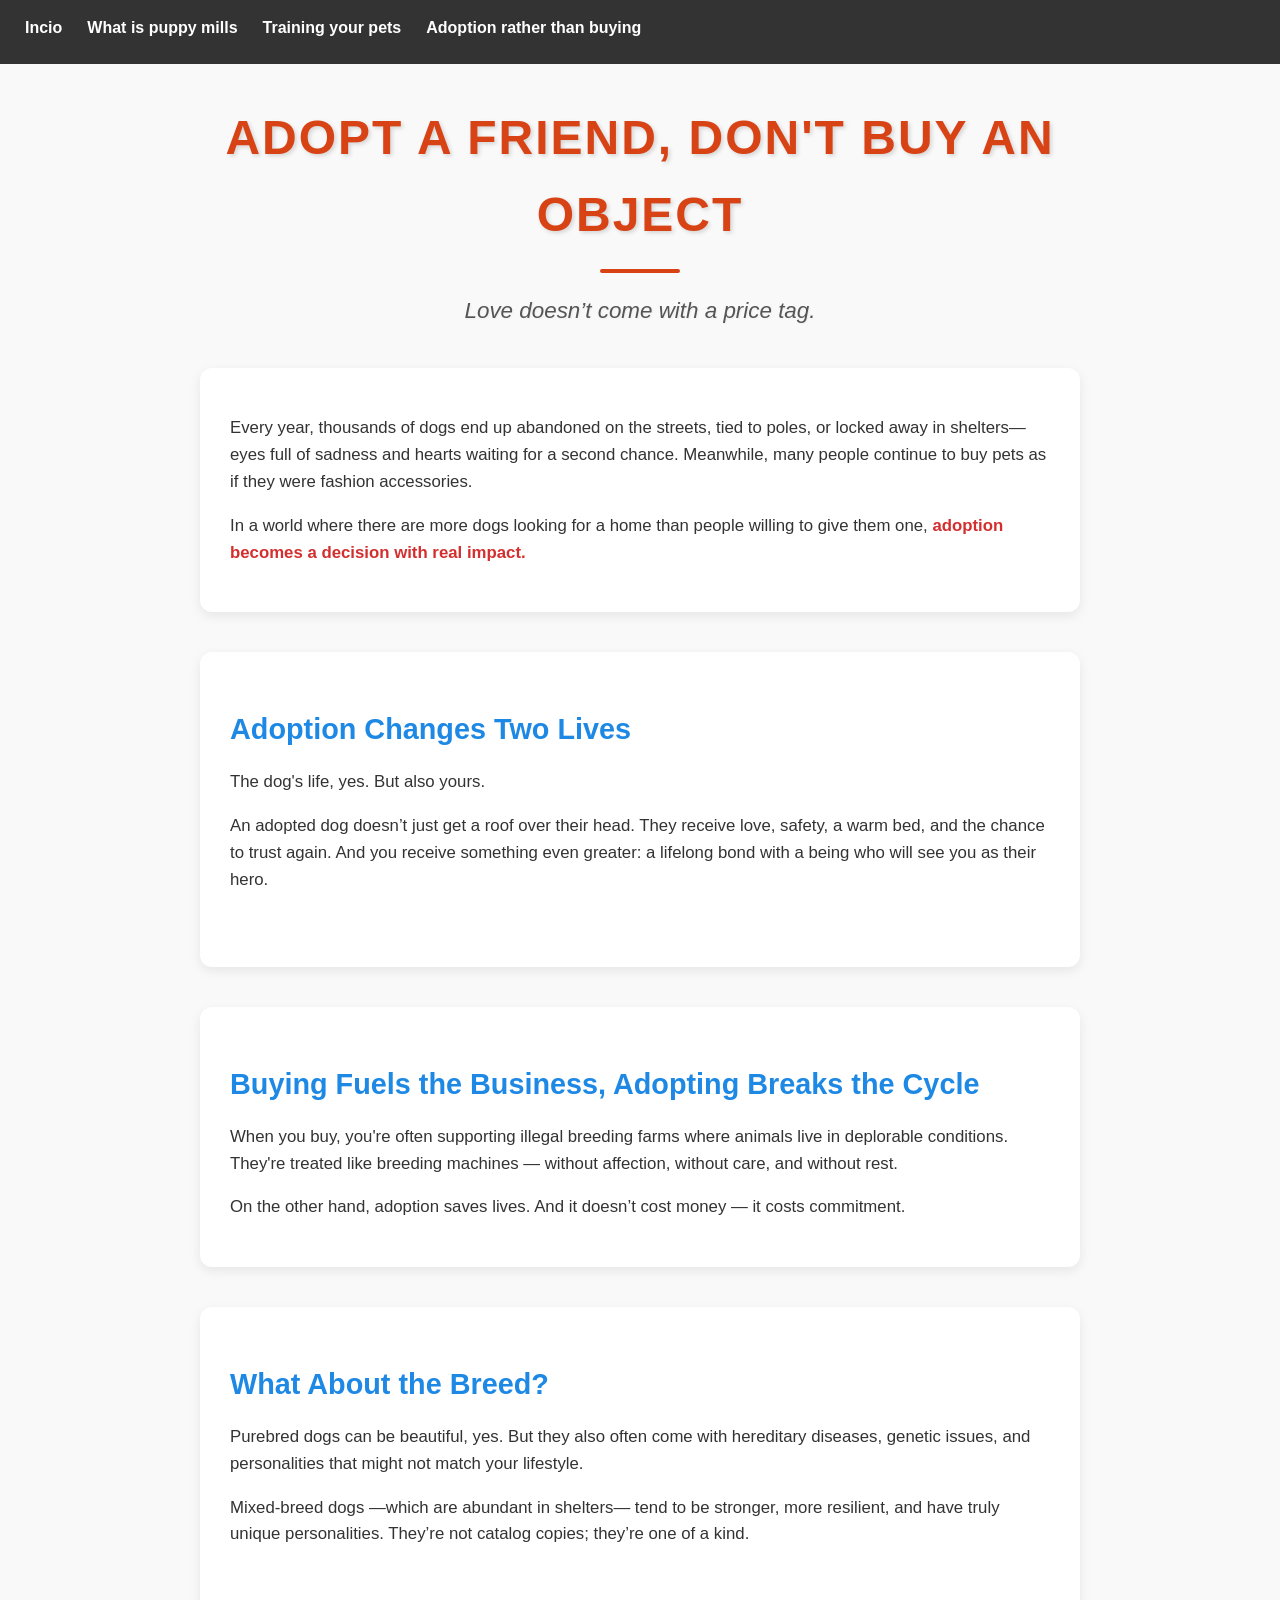
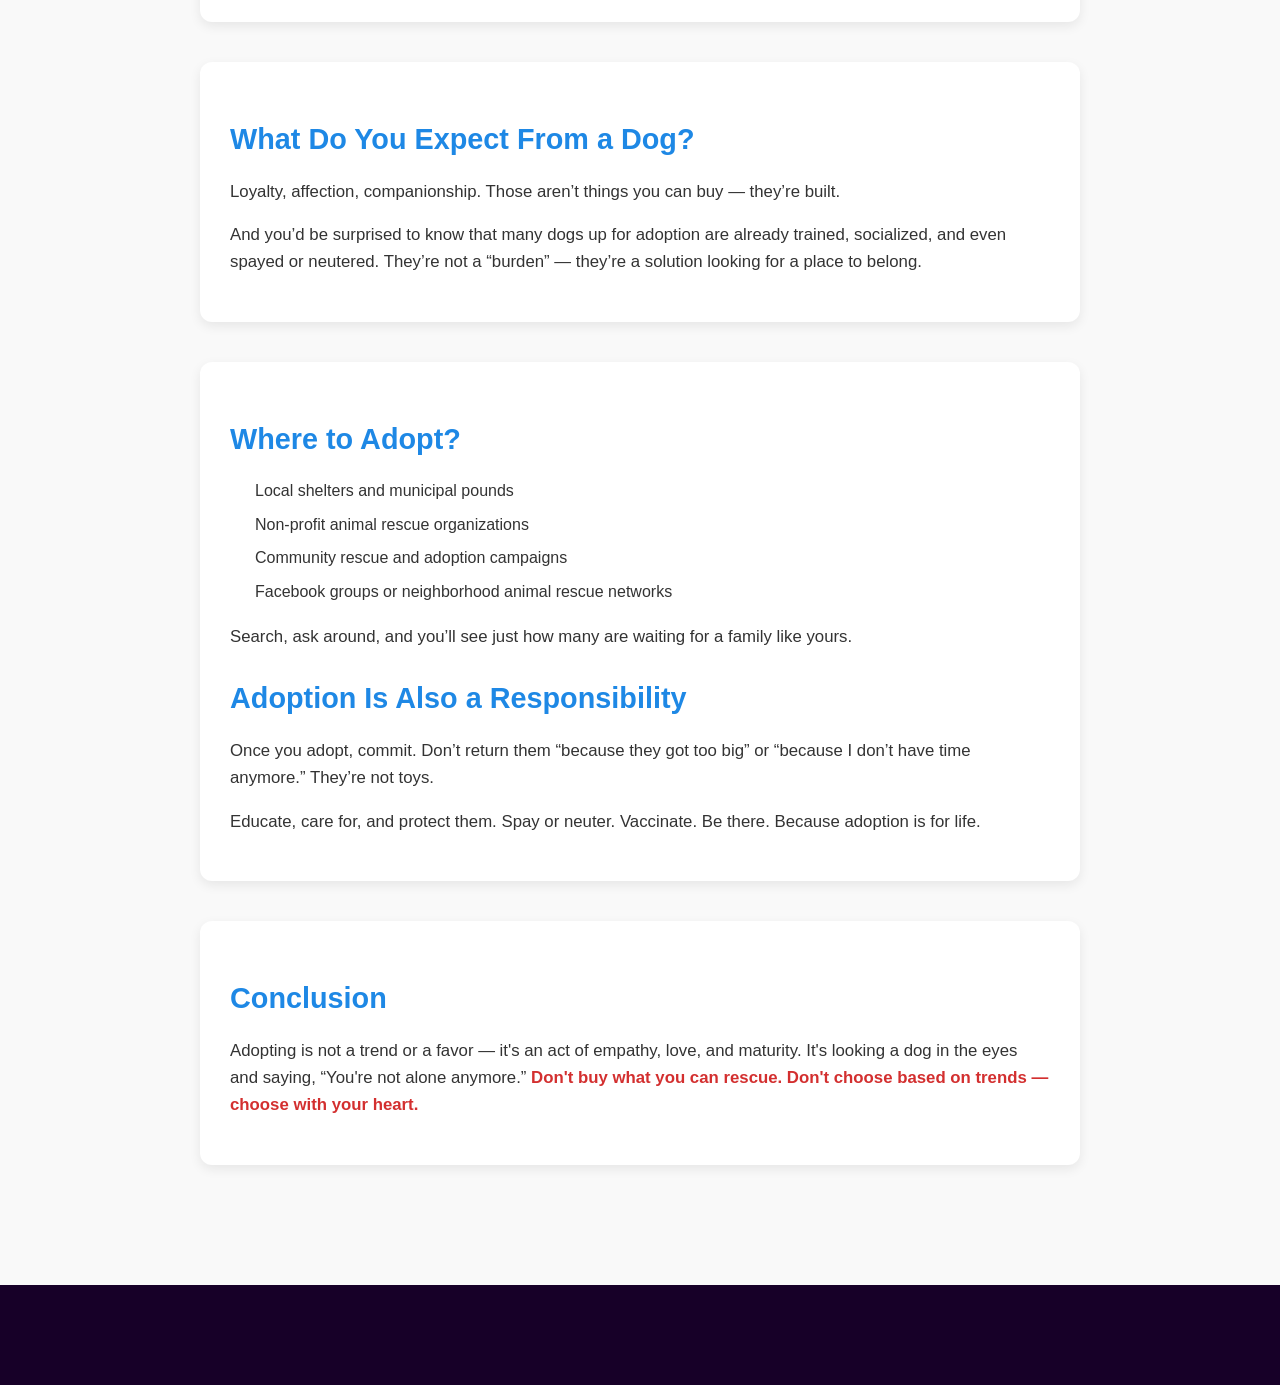
==== Paginas/Adoption.html @ 0aa81282 "Add files via upload Primer Comit" ====
<!DOCTYPE html>
<html lang="en">
<head>
    <meta charset="UTF-8">
    <meta name="viewport" content="width=device-width, initial-scale=1.0">
    <title>Puppy Mills/Adoption</title>
    <link rel="stylesheet" href="/style/Nav.css">
    <link rel="stylesheet" href="/style/Adoption.css">
</head>
<body>
    <nav>
        <ul>
            <li><a href="/index.html">Incio</a></li>
            <li><a href="/Paginas/IllegalBreeding.html">What is puppy mills</a></li>
            <li><a href="/Paginas/Training.html">Training your pets</a></li>
            <li><a href="#">Adoption rather than buying</a></li>
        </ul>
    </nav>
    <header>
        <h1>ADOPT A FRIEND, DON'T BUY AN OBJECT</h1>
        <P>Love doesn’t come with a price tag.</P>
    </header>
    <main>
        <article>
            <section>
                <P>Every year, thousands of dogs end up abandoned on the streets, tied to poles, or locked away in shelters—eyes full of sadness and hearts waiting for a second chance. Meanwhile, many people continue to buy pets as if they were fashion accessories.</P>
                <P>In a world where there are more dogs looking for a home than people willing to give them one, <B>adoption becomes a decision with real impact.</B></P>
            </section>
        </article>
        <article>
            <section>
                <h2>Adoption Changes Two Lives</h2>
                <p>The dog's life, yes. But also yours.</p>
                <p>An adopted dog doesn’t just get a roof over their head. They receive love, safety, a warm bed, and the chance to trust again. And you receive something even greater: a lifelong bond with a being who will see you as their hero.</p>
            </section>
            <section>
                <img src="https://purina.com.mx/sites/default/files/2022-10/mascotas-en-adopcion-beneficios-y-requisitos-para-adoptar-un-perro-o-gato.png" alt="">
            </section>
        </article>
        <article>
            <section>
                <h2>Buying Fuels the Business, Adopting Breaks the Cycle</h2>
                <p>When you buy, you're often supporting illegal breeding farms where animals live in deplorable conditions. They're treated like breeding machines — without affection, without care, and without rest.</p>
                <p>On the other hand, adoption saves lives. And it doesn’t cost money — it costs commitment.</p>
            </section>
        </article>
        <article>
            <section>
                <h2>What About the Breed?</h2>
                <p>Purebred dogs can be beautiful, yes. But they also often come with hereditary diseases, genetic issues, and personalities that might not match your lifestyle.</p>
                <p>Mixed-breed dogs —which are abundant in shelters— tend to be stronger, more resilient, and have truly unique personalities. They’re not catalog copies; they’re one of a kind.</p>
            </section>
            <section>
                <img src="https://patitaseducadas.com/wp-content/uploads/2023/03/Elegir-Raza-de-perro.jpg" alt="">
            </section>
        </article>
        <article>
            <section>
                <h2>What Do You Expect From a Dog?</h2>
                <p>Loyalty, affection, companionship. Those aren’t things you can buy — they’re built.</p>
                <p>And you’d be surprised to know that many dogs up for adoption are already trained, socialized, and even spayed or neutered. They’re not a “burden” — they’re a solution looking for a place to belong.</p>
            </section>
        </article>
        <article>
            <section>
                <h2>Where to Adopt?</h2>
                <ul>
                    <li>Local shelters and municipal pounds</li>
                    <li>Non-profit animal rescue organizations</li>
                    <li>Community rescue and adoption campaigns</li>
                    <li>Facebook groups or neighborhood animal rescue networks</li>
                </ul>
                <p>Search, ask around, and you’ll see just how many are waiting for a family like yours.</p>
            </section>
            <section>
                <h2>Adoption Is Also a Responsibility</h2>
                <p>Once you adopt, commit. Don’t return them “because they got too big” or “because I don’t have time anymore.” They’re not toys.</p>
                <p>Educate, care for, and protect them. Spay or neuter. Vaccinate. Be there. Because adoption is for life.</p>
            </section>
        </article>
        <article>
            <section>
                <h2>Conclusion</h2>
                <p>Adopting is not a trend or a favor — it's an act of empathy, love, and maturity. It's looking a dog in the eyes and saying, “You're not alone anymore.” <b>Don't buy what you can rescue. Don't choose based on trends — choose with your heart.</b></p>
            </section>
        </article>
    </main>
    <footer>
        <div class="contact">
            
        </div>
    </footer>
</body>
</html>
---- style/Nav.css ----
ul li{
    list-style: none;
}
/*Navegador*/
nav {
    position: fixed;
    top: 0;
    left: 0;
    width: 100%;
    background-color: #333; /* Color de fondo */
    padding: 15px 20px;
    display: flex;
    align-items: center;
    z-index: 1000; /* Asegura que esté por encima de otros elementos */
}
nav ul {
    margin: 0;
    padding: 0;
    display: flex;
}
nav ul li {
    margin-right: 20px;
}
nav ul li a {
    text-decoration: none;
    color: white;
    font-size: 16px;
    font-weight: bold;
}
nav ul li a:hover {
    color: #ffcc00; /* Color al pasar el mouse */
}


/*Parte final*/
footer{
    margin: 0;
    padding: 0;
    width: 100%;
    height: 100px;
    background-color:rgb(23, 0, 40);
    color:rgb(205, 255, 238);
}
.contact{
    padding: 50px;
}
.list-contact ul{
    display: flex;
}
.list-contact ul li{
    margin-right: 30px;
}
---- style/Adoption.css ----
/* Estilo base */
body {
    margin: 0;
    padding: 0;
    font-family: 'Segoe UI', Tahoma, Geneva, Verdana, sans-serif;
    line-height: 1.6;
    background-color: #f9f9f9;
    color: #333;
}

/* Título principal */
header {
    margin: 100px 200px 40px 200px;
    text-align: center;
}

header h1 {
    font-size: 3rem;
    color: #d84315;
    font-weight: 900;
    text-transform: uppercase;
    text-align: center;
    letter-spacing: 2px;
    margin-bottom: 10px;
    text-shadow: 2px 2px 4px rgba(0,0,0,0.15);
    position: relative;
}

header h1::after {
    content: '';
    display: block;
    width: 80px;
    height: 4px;
    background-color: #d84315;
    margin: 15px auto 0;
    border-radius: 2px;
}

header p {
    font-size: 1.4rem;
    text-align: center;
    color: #555;
    font-style: italic;
    margin-top: 20px;
    text-shadow: 1px 1px 2px rgba(0,0,0,0.05);
}

/* Contenido principal */
main {
    margin: 0 200px;
    padding-bottom: 80px;
}

/* Artículos */
article {
    background-color: #ffffff;
    padding: 30px;
    margin-bottom: 40px;
    border-radius: 12px;
    box-shadow: 0 4px 12px rgba(0,0,0,0.08);
}

/* Subtítulos */
h2 {
    font-size: 1.8rem;
    color: #1e88e5;
    margin-bottom: 10px;
}

h3 {
    font-size: 1.4rem;
    color: #1976d2;
    margin-top: 20px;
}

/* Párrafos */
p {
    font-size: 1.05rem;
    margin-bottom: 16px;
}

/* Negritas importantes */
b {
    color: #d32f2f;
}

/* Imágenes */
img {
    width: 100%;
    height: auto;
    border-radius: 8px;
    margin-top: 20px;
}

/* Listas */
ul {
    padding-left: 20px;
    margin-bottom: 20px;
}

ul li {
    margin-bottom: 8px;
    padding-left: 5px;
}

/* Responsividad mínima */
@media (max-width: 768px) {
    header, main {
        margin: 40px 20px;
    }

    article {
        padding: 20px;
    }

    header h1 {
        font-size: 2rem;
    }

    header p {
        font-size: 1.2rem;
    }

    h2 {
        font-size: 1.5rem;
    }

    h3 {
        font-size: 1.2rem;
    }
}
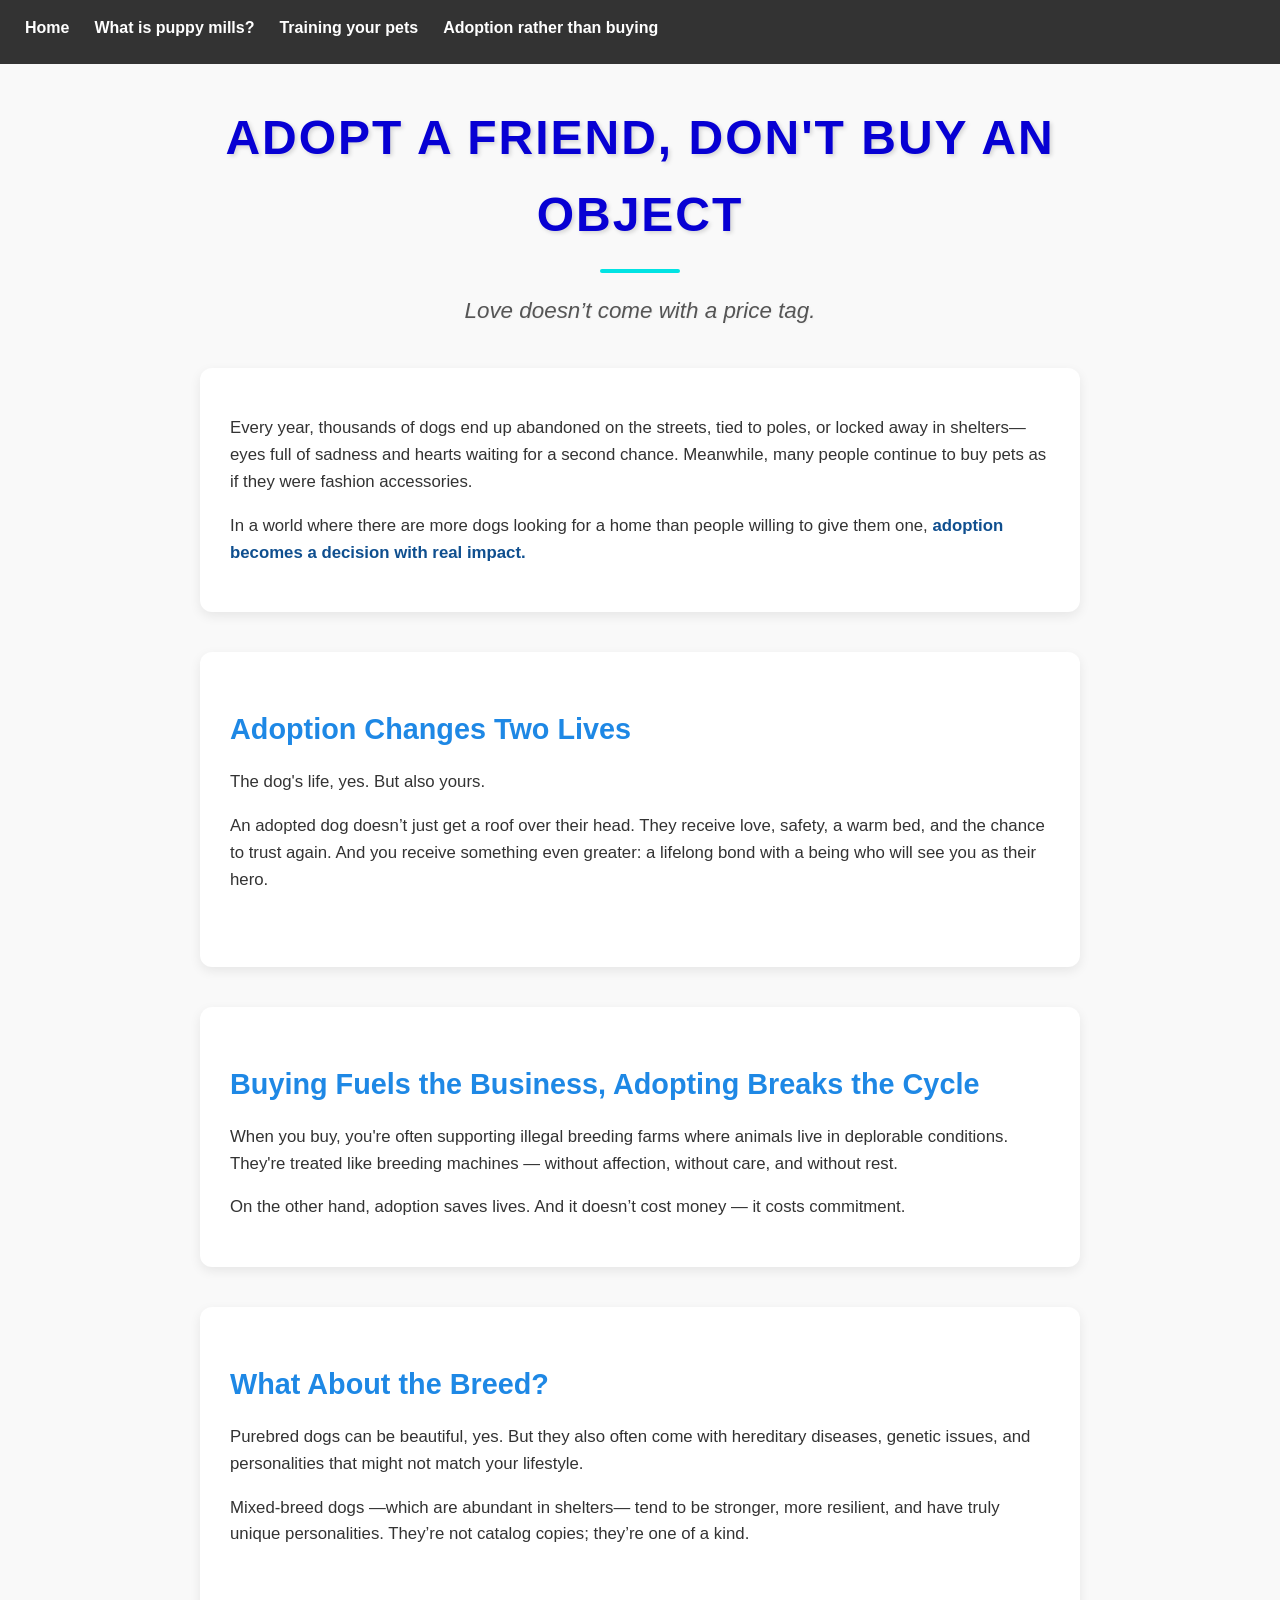
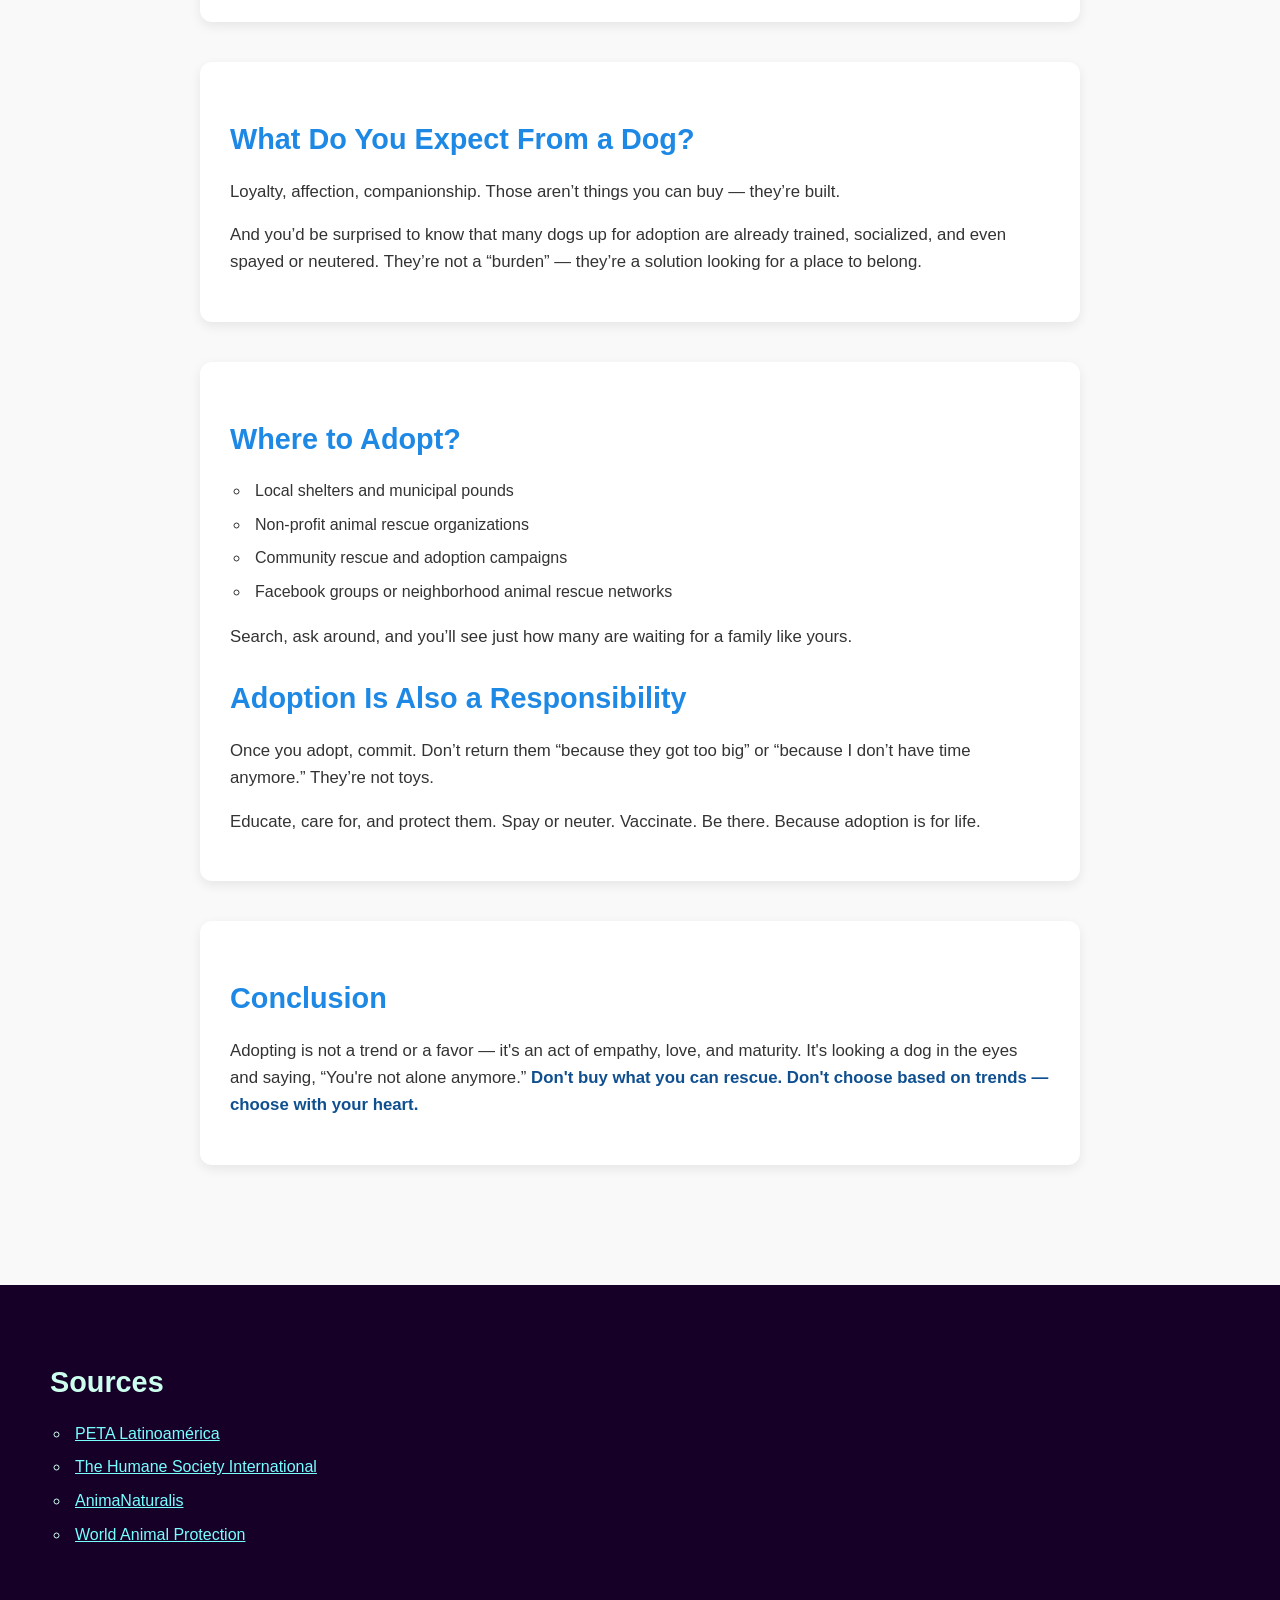
==== commit 7b9ebf14: "Cambios del autor" ====
--- a/Paginas/Adoption.html
+++ b/Paginas/Adoption.html
@@ -10,8 +10,8 @@
 <body>
     <nav>
         <ul>
-            <li><a href="/index.html">Incio</a></li>
-            <li><a href="/Paginas/IllegalBreeding.html">What is puppy mills</a></li>
+            <li><a href="/index.html">Home</a></li>
+            <li><a href="/Paginas/IllegalBreeding.html">What is puppy mills?</a></li>
             <li><a href="/Paginas/Training.html">Training your pets</a></li>
             <li><a href="#">Adoption rather than buying</a></li>
         </ul>
@@ -65,10 +65,10 @@
             <section>
                 <h2>Where to Adopt?</h2>
                 <ul>
-                    <li>Local shelters and municipal pounds</li>
-                    <li>Non-profit animal rescue organizations</li>
-                    <li>Community rescue and adoption campaigns</li>
-                    <li>Facebook groups or neighborhood animal rescue networks</li>
+                    <li style="list-style: circle;">Local shelters and municipal pounds</li>
+                    <li style="list-style: circle;">Non-profit animal rescue organizations</li>
+                    <li style="list-style: circle;">Community rescue and adoption campaigns</li>
+                    <li style="list-style: circle;">Facebook groups or neighborhood animal rescue networks</li>
                 </ul>
                 <p>Search, ask around, and you’ll see just how many are waiting for a family like yours.</p>
             </section>
@@ -86,8 +86,14 @@
         </article>
     </main>
     <footer>
-        <div class="contact">
-            
+        <div class="fuentes">
+            <h2>Sources</h2>
+            <ul>
+                <li><a href="https://www.petalatino.com/">PETA Latinoamérica</a></li>
+                <li><a href="https://www.hsi.org/">The Humane Society International</a></li>
+                <li><a href="https://www.animanaturalis.org/">AnimaNaturalis</a></li>
+                <li><a href="https://www.worldanimalprotection.org/">World Animal Protection</a></li>
+            </ul>
         </div>
     </footer>
 </body>
--- a/style/Nav.css
+++ b/style/Nav.css
@@ -1,3 +1,6 @@
+body{
+    background-color: rgb(254, 255, 255);
+}
 ul li{
     list-style: none;
 }
@@ -37,11 +40,20 @@
     margin: 0;
     padding: 0;
     width: 100%;
-    height: 100px;
+    height: 350px;
     background-color:rgb(23, 0, 40);
     color:rgb(205, 255, 238);
 }
-.contact{
+footer div h2{
+    color:rgb(205, 255, 238);
+}
+footer div ul li{
+    list-style: circle;
+}
+footer div ul li a{
+    color: rgb(119, 255, 255);
+}
+.fuentes{
     padding: 50px;
 }
 .list-contact ul{
--- a/style/Adoption.css
+++ b/style/Adoption.css
@@ -16,7 +16,7 @@
 
 header h1 {
     font-size: 3rem;
-    color: #d84315;
+    color: #0700d3;
     font-weight: 900;
     text-transform: uppercase;
     text-align: center;
@@ -31,7 +31,7 @@
     display: block;
     width: 80px;
     height: 4px;
-    background-color: #d84315;
+    background-color: #02e3e3;
     margin: 15px auto 0;
     border-radius: 2px;
 }
@@ -81,7 +81,7 @@
 
 /* Negritas importantes */
 b {
-    color: #d32f2f;
+    color: #0f4f8f;
 }
 
 /* Imágenes */
